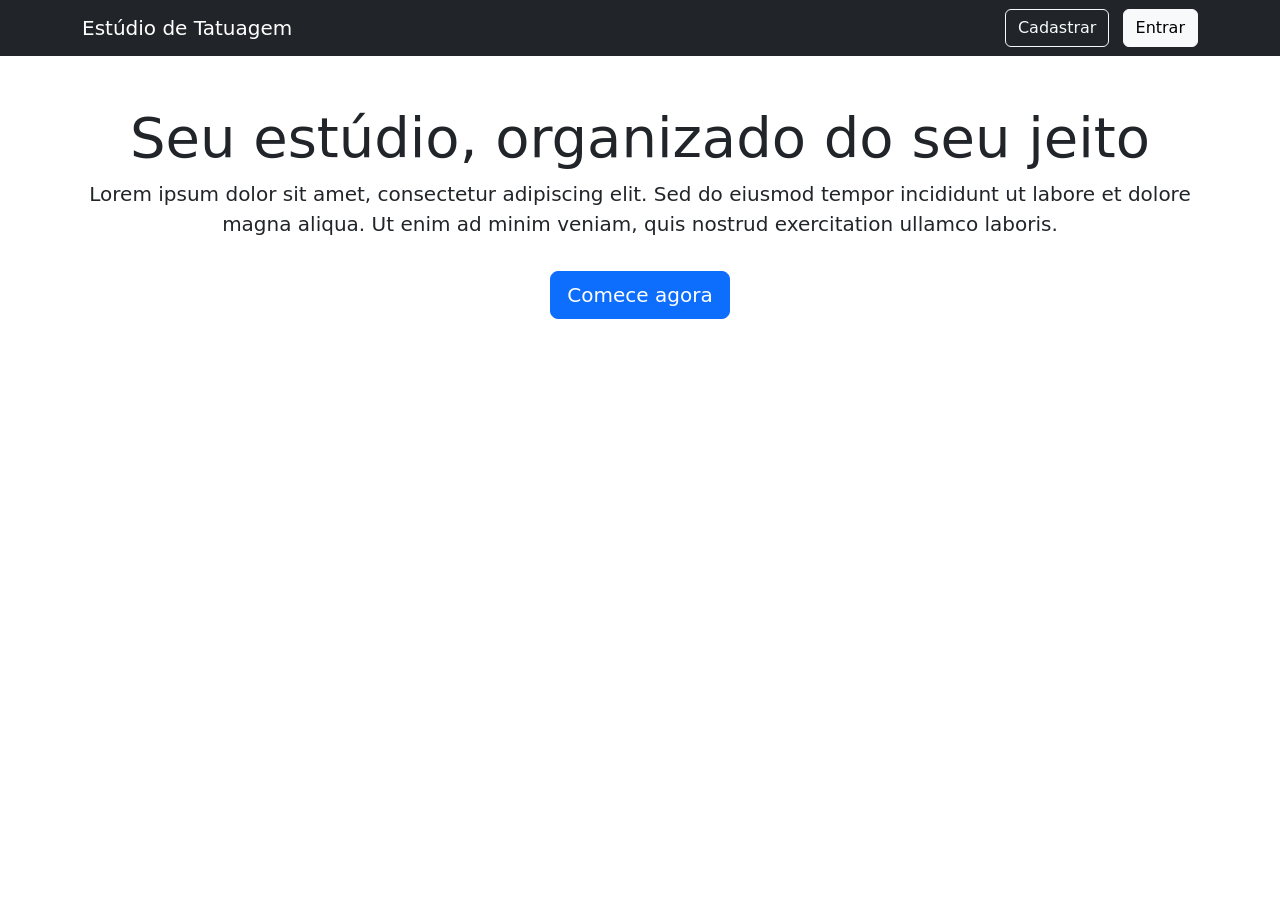
==== frontend/index.html @ ebf20c8a "Aula-12" ====
<!DOCTYPE html>
<html lang="pt-br">
<head>
  <meta charset="UTF-8">
  <title>Estúdio de Tatuagem</title>
  <link href="https://cdn.jsdelivr.net/npm/bootstrap@5.3.0/dist/css/bootstrap.min.css" rel="stylesheet">
</head>
<body>

  <nav class="navbar navbar-dark bg-dark">
    <div class="container">
      <span class="navbar-brand">Estúdio de Tatuagem</span>
      <div>
        <a href="cadastro.html" class="btn btn-outline-light me-2">Cadastrar</a>
        <a href="login.html" class="btn btn-light">Entrar</a>
      </div>
    </div>
  </nav>

  <div class="container py-5 text-center">
    <h1 class="display-4">Seu estúdio, organizado do seu jeito</h1>
    <p class="lead">
      Lorem ipsum dolor sit amet, consectetur adipiscing elit. Sed do eiusmod
      tempor incididunt ut labore et dolore magna aliqua. Ut enim ad minim
      veniam, quis nostrud exercitation ullamco laboris.
    </p>
    <a href="cadastro.html" class="btn btn-primary btn-lg mt-3">Comece agora</a>
  </div>

</body>
</html>
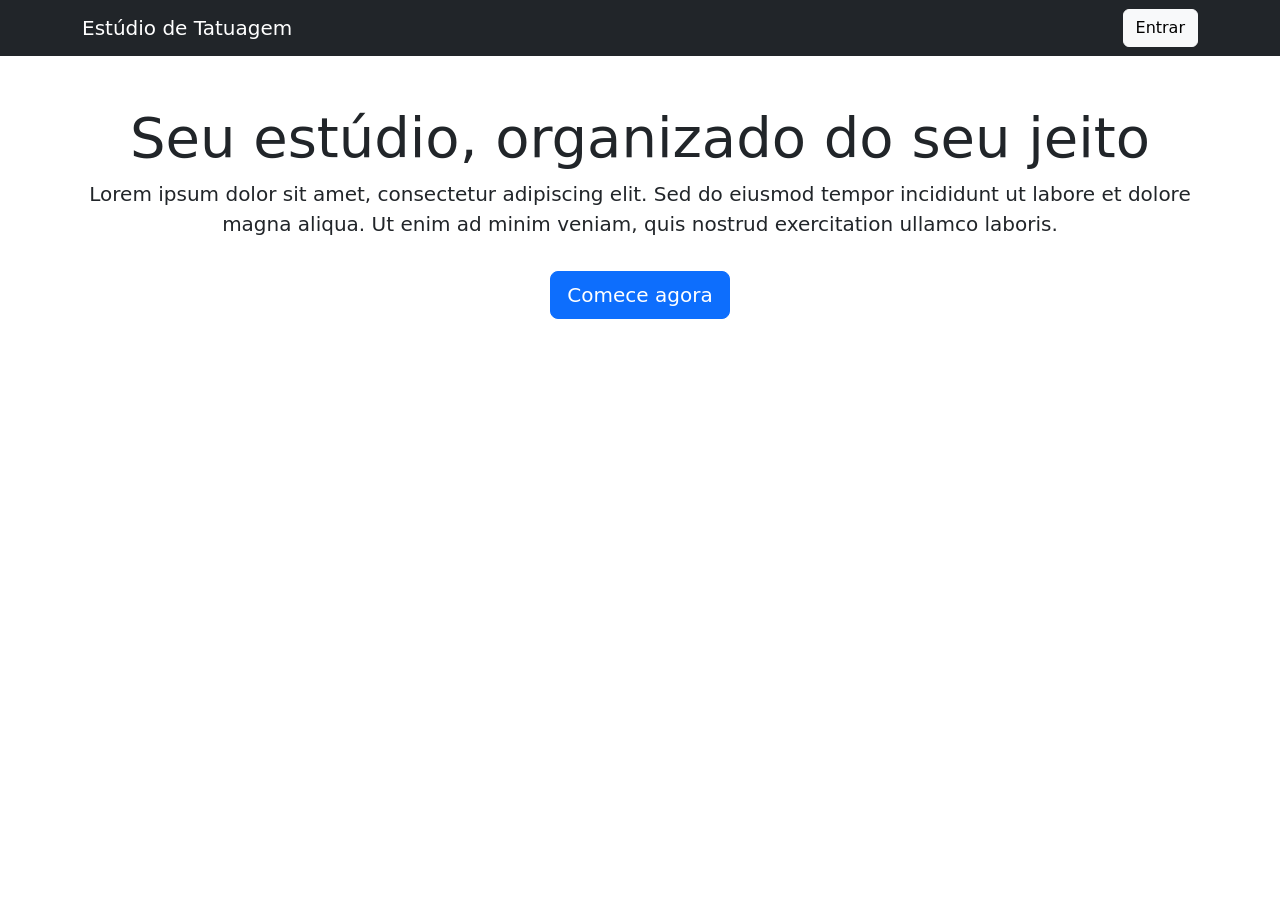
==== commit 142bed10: "Aula-16" ====
--- a/frontend/index.html
+++ b/frontend/index.html
@@ -11,7 +11,6 @@
     <div class="container">
       <span class="navbar-brand">Estúdio de Tatuagem</span>
       <div>
-        <a href="cadastro.html" class="btn btn-outline-light me-2">Cadastrar</a>
         <a href="login.html" class="btn btn-light">Entrar</a>
       </div>
     </div>
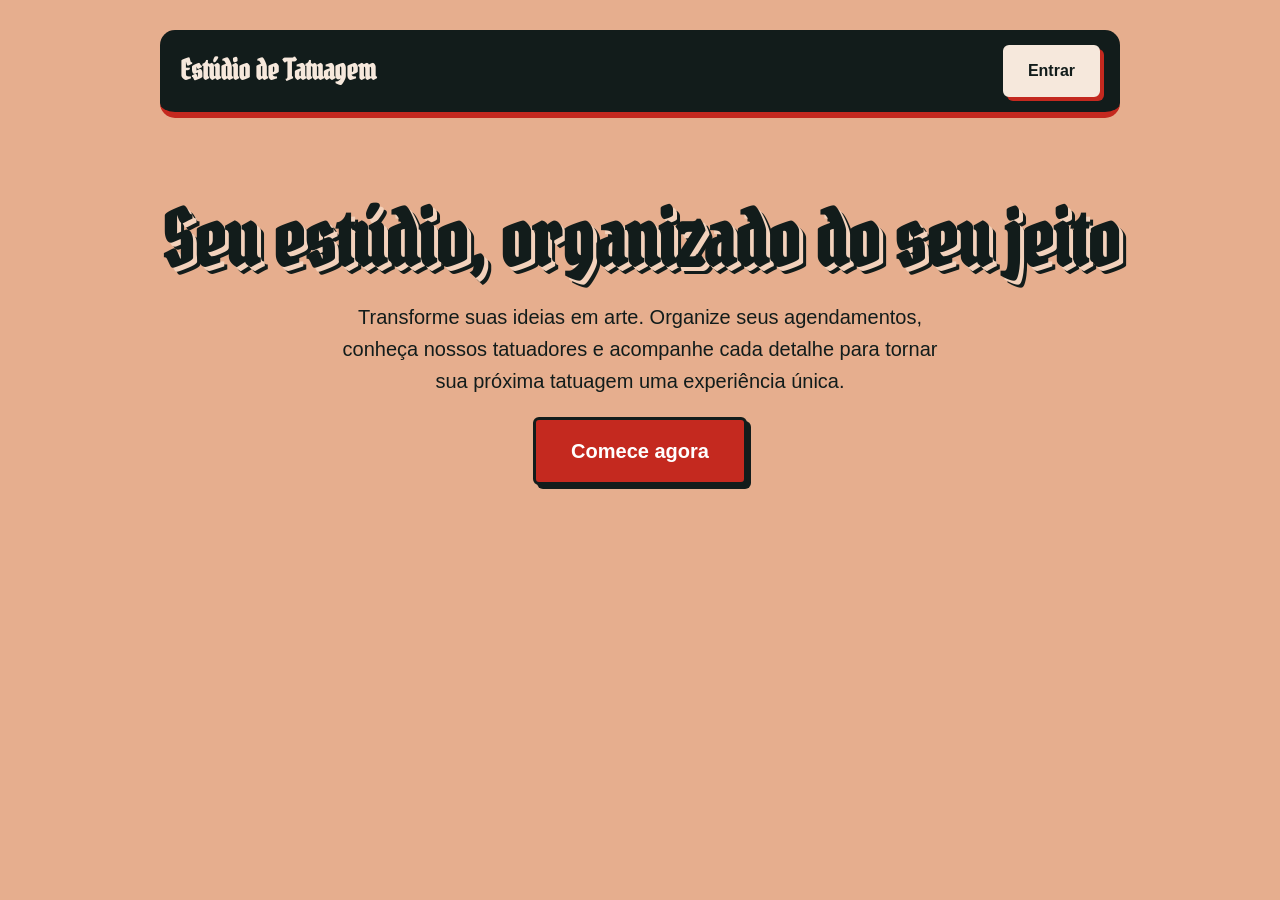
==== commit 5eb5d421: "Meu css" ====
--- a/frontend/index.html
+++ b/frontend/index.html
@@ -1,30 +1,35 @@
 <!DOCTYPE html>
 <html lang="pt-br">
+
 <head>
   <meta charset="UTF-8">
   <title>Estúdio de Tatuagem</title>
-  <link href="https://cdn.jsdelivr.net/npm/bootstrap@5.3.0/dist/css/bootstrap.min.css" rel="stylesheet">
+  <link rel="stylesheet" href="index.css">
 </head>
+
 <body>
 
-  <nav class="navbar navbar-dark bg-dark">
-    <div class="container">
-      <span class="navbar-brand">Estúdio de Tatuagem</span>
-      <div>
-        <a href="login.html" class="btn btn-light">Entrar</a>
+  <div class="container pt-4">
+    <nav class="navbar navbar-dark bg-dark">
+      <div class="container">
+        <span class="navbar-brand">Estúdio de Tatuagem</span>
+        <div>
+          <a href="login.html" class="btn btn-light">Entrar</a>
+        </div>
       </div>
-    </div>
-  </nav>
+    </nav>
+  </div>
 
   <div class="container py-5 text-center">
     <h1 class="display-4">Seu estúdio, organizado do seu jeito</h1>
     <p class="lead">
-      Lorem ipsum dolor sit amet, consectetur adipiscing elit. Sed do eiusmod
-      tempor incididunt ut labore et dolore magna aliqua. Ut enim ad minim
-      veniam, quis nostrud exercitation ullamco laboris.
+      Transforme suas ideias em arte. Organize seus agendamentos, conheça nossos tatuadores e acompanhe cada detalhe
+      para tornar sua próxima tatuagem uma experiência única.
+
     </p>
     <a href="cadastro.html" class="btn btn-primary btn-lg mt-3">Comece agora</a>
   </div>
 
 </body>
+
 </html>
--- a/frontend/index.css
+++ b/frontend/index.css
@@ -0,0 +1,98 @@
+@import url("https://fonts.googleapis.com/css2?family=Pirata+One&display=swap");
+
+body {
+  margin: 0;
+  background: #e6ae8e;
+  color: #121c1b;
+  font-family: Arial, sans-serif;
+  line-height: 1.6;
+}
+
+.container {
+  max-width: 1000px;
+  margin: 0 auto;
+  padding: 0 20px;
+}
+
+.py-5 {
+  padding-top: 80px;
+  padding-bottom: 80px;
+}
+
+.mt-3 {
+  margin-top: 20px;
+}
+
+.text-center {
+  text-align: center;
+}
+
+.navbar {
+  width: calc(100% - 40px);
+  max-width: 960px;
+  margin: 30px auto 0;
+  background: #121c1b;
+  border-bottom: 6px solid #c4291f;
+  border-radius: 15px;
+}
+
+.navbar .container {
+  display: flex;
+  justify-content: space-between;
+  align-items: center;
+  padding-top: 15px;
+  padding-bottom: 15px;
+}
+
+.navbar-brand {
+  color: #f6e8dc;
+  font-family: 'Pirata One', Georgia, serif;
+  font-size: 28px;
+  font-weight: bold;
+}
+
+.btn {
+  display: inline-block;
+  padding: 10px 22px;
+  border: 3px solid #121c1b;
+  border-radius: 6px;
+  font-weight: bold;
+  text-decoration: none;
+  box-shadow: 4px 4px 0 #121c1b;
+}
+
+.btn:hover {
+  transform: translate(-2px, -2px);
+  box-shadow: 6px 6px 0 #121c1b;
+}
+
+.btn-light {
+  background: #f6e8dc;
+  border-color: #f6e8dc;
+  color: #121c1b;
+  box-shadow: 4px 4px 0 #c4291f;
+}
+
+.btn-primary {
+  background: #c4291f;
+  color: white;
+}
+
+.btn-lg {
+  padding: 15px 35px;
+  font-size: 20px;
+}
+
+.display-4 {
+  font-family: 'Pirata One', Georgia, serif;
+  font-size: 76px;
+  line-height: 1.1;
+  margin: 0 0 20px;
+  text-shadow: 4px 4px 0 #f3d2bc, 7px 7px 0 #121c1b;
+}
+
+.lead {
+  max-width: 600px;
+  margin: 0 auto;
+  font-size: 20px;
+}
